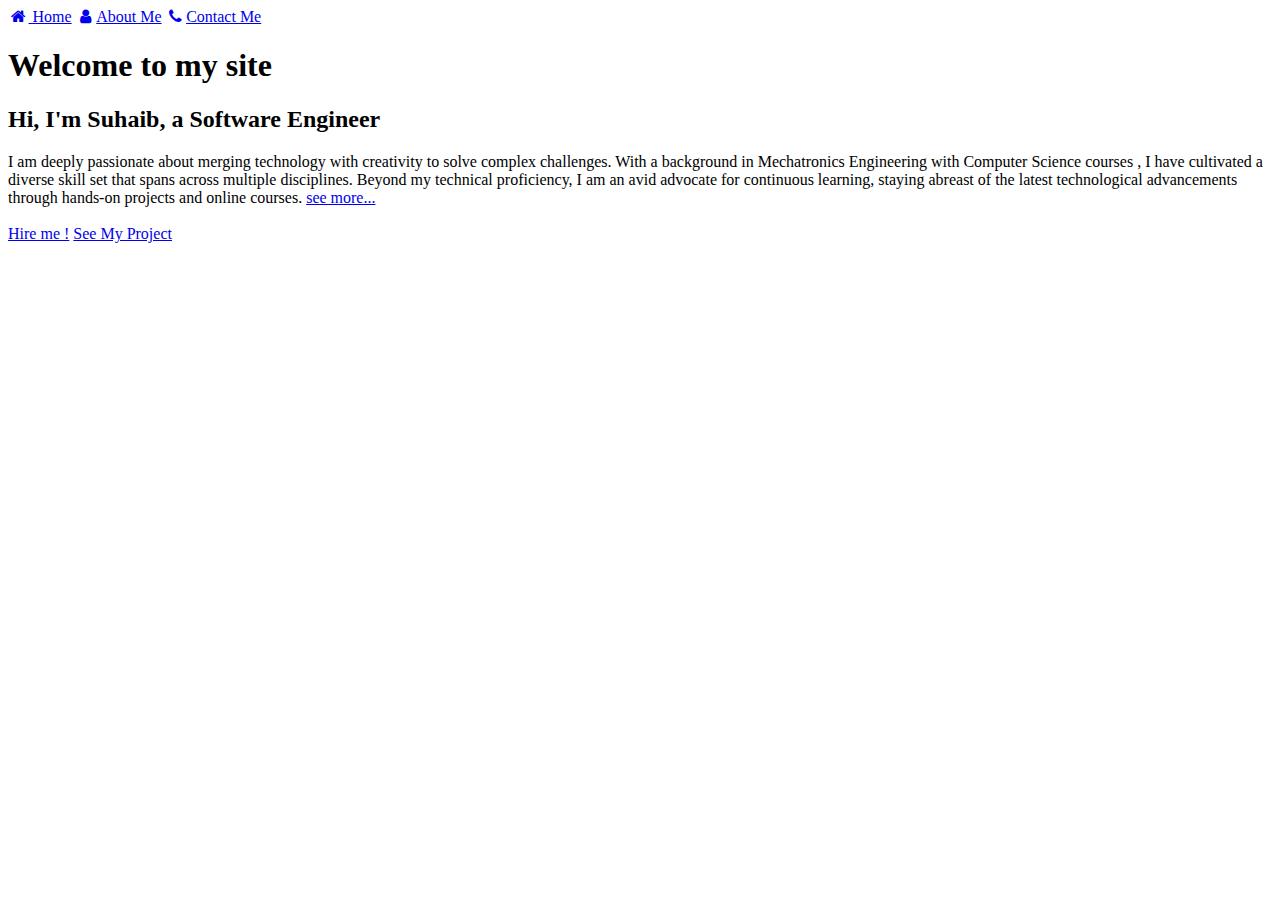
==== index.html @ 7b4c201b "Add files via upload" ====
<!DOCTYPE html>
<html lang="en">
  <head>
    <meta charset="UTF-8" />
    <meta name="viewport" content="width=device-width, initial-scale=1.0" />
    <title>Document</title>
    <link rel="preconnect" href="https://fonts.googleapis.com" />
    <link rel="preconnect" href="https://fonts.gstatic.com" crossorigin />
    <link
      href="https://fonts.googleapis.com/css2?family=Poppins:wght@400;800&display=swap"
      rel="stylesheet"
    />
    <link rel="stylesheet" href="css/styles.css" />
    <link
      rel="stylesheet"
      href="https://cdnjs.cloudflare.com/ajax/libs/font-awesome/4.7.0/css/font-awesome.min.css"
    />
  </head>
  <body>
    <nav class="nav_bar">
      <a class="active" href="#"><i class="fa fa-fw fa-home"></i> Home</a>
      <a href="#"><i class="fa fa-fw fa-user"></i>About Me</a>
      <a href="#"><i class="fa fa-fw fa-phone"></i>Contact Me</a>
    </nav>
    <section>
      <div class="container grid grid--1x2">
        <div class="hero__content">
          <h1>Welcome to my site</h1>

          <h2>
            Hi, I'm Suhaib, a Software
            <span class="text__highlight">Engineer</span>
          </h2>
          <article>
            I am deeply passionate about merging technology with creativity to
            solve complex challenges. With a background in Mechatronics
            Engineering with Computer Science courses , I have cultivated a
            diverse skill set that spans across multiple disciplines. Beyond my
            technical proficiency, I am an avid advocate for continuous
            learning, staying abreast of the latest technological advancements
            through hands-on projects and online courses.
            <a href="#">see more...</a>
          </article>
        </div>
        <div class="image__shadow">
          <img class="hero__image" src="images/me.jpg" alt="" />
        </div>
      </div>
      <footer class="container">
        <a href="#" class="btn btn--primary">Hire me !</a>
        <a href="#" class="btn btn--outline">See My Project</a>
      </footer>
    </section>
  </body>
</html>
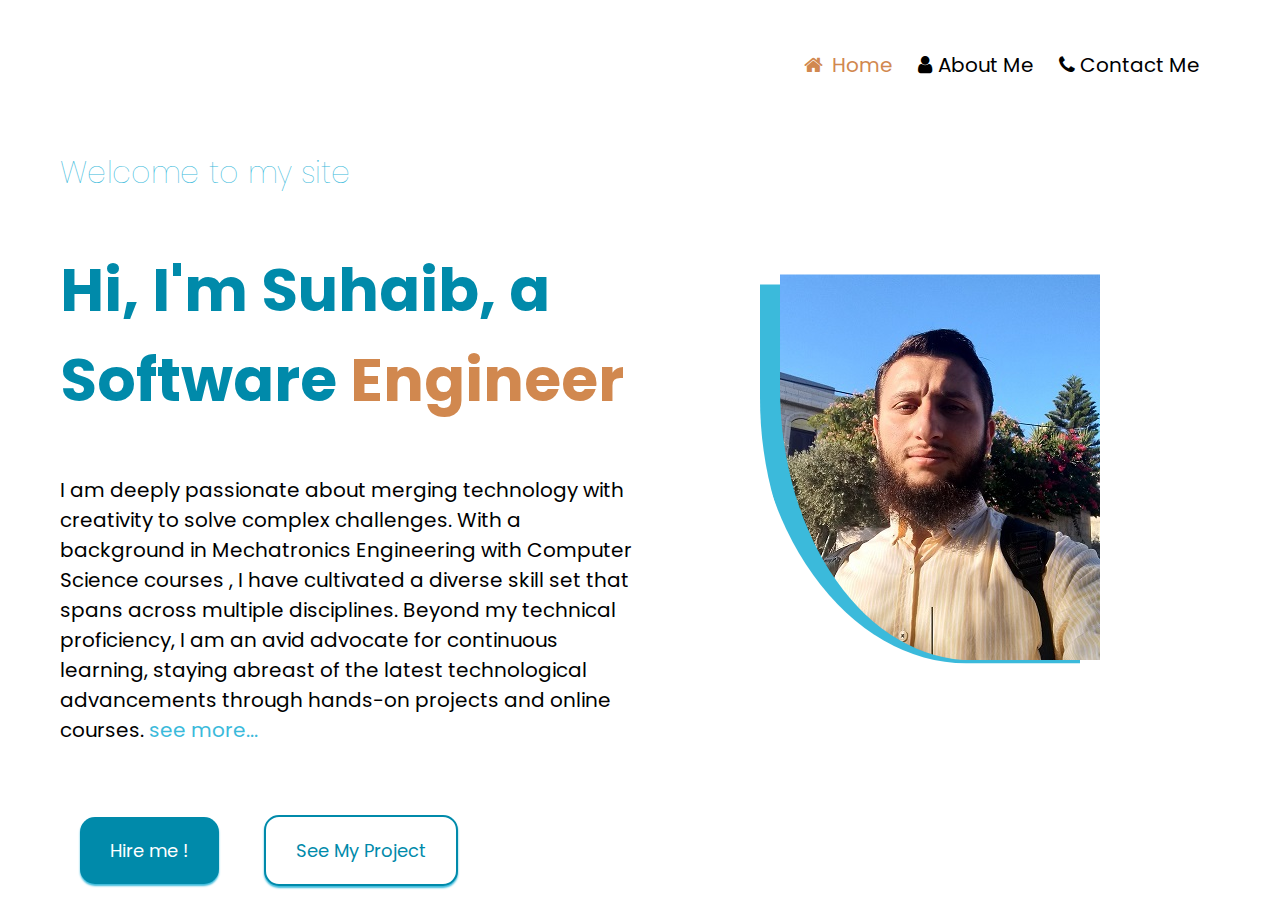
==== commit 9a0033a2: "Update index.html" ====
--- a/index.html
+++ b/index.html
@@ -10,7 +10,7 @@
       href="https://fonts.googleapis.com/css2?family=Poppins:wght@400;800&display=swap"
       rel="stylesheet"
     />
-    <link rel="stylesheet" href="css/styles.css" />
+    <link rel="stylesheet" href="styles.css" />
     <link
       rel="stylesheet"
       href="https://cdnjs.cloudflare.com/ajax/libs/font-awesome/4.7.0/css/font-awesome.min.css"
@@ -43,7 +43,7 @@
           </article>
         </div>
         <div class="image__shadow">
-          <img class="hero__image" src="images/me.jpg" alt="" />
+          <img class="hero__image" src="me.jpg" alt="" />
         </div>
       </div>
       <footer class="container">
--- a/styles.css
+++ b/styles.css
@@ -0,0 +1,146 @@
+:root{
+    --color-primary:#008AAA;
+    --color-secondary:#3BBADB;
+    --color-accent:#D1884F;
+    --color-body:#000;
+}
+
+html{
+    font-size: 62.5%;                        /*to make 1 rem =10px*/
+}
+body{
+    font-family: Poppins,sans-serif;
+    font-size: 2.5rem;
+    line-height:1.5;
+    color:var(--color-body)    
+}
+h1{
+    color: var(--color-secondary);
+    font-size: 3rem;
+    font-weight: lighter;
+}
+
+
+h2{
+    color: var(--color-primary);
+    font-size: 5rem;
+}
+@media screen and (min-width: 1024px) {
+    body{
+        font-size: 2rem;
+    }
+    h1{
+        font-size: 2.5 rem;
+    }
+    h2{
+        font-size: 6rem;
+    }
+}
+.text__highlight{
+    color: var(--color-accent);
+}
+article > a{
+    color: var(--color-secondary);
+    text-decoration: none;
+}
+
+/* Grids */
+.grid{
+    display: grid;
+    justify-content: center;
+}
+@media screen and (min-width:768px) {
+    .grid--1x2{
+        grid-template-columns: 1fr 1fr;
+    }
+}
+/*Buttons*/
+.btn{
+    border-radius: 15px;
+    cursor: pointer;
+    font-size: 1.8rem;
+    font-weight :400;
+    margin: 2rem;
+    padding:2rem 3rem;
+   text-decoration: none;
+   display:flex;
+   justify-content: center;
+   box-shadow: 0px 2px 2px var(--color-secondary);
+   
+}
+.btn--primary{
+    background-color: var(--color-primary);
+    color: #fff;
+   
+}
+.btn--outline{
+    background-color: #fff;
+    border: 2px solid var(--color-primary);
+    color: var(--color-primary);
+    
+}
+@media screen and (min-width:768px) {
+    .btn{
+        display: inline-flex;
+        justify-content: start;
+    }
+}
+/*Blocks*/
+.container{
+    max-width: 1160px;
+    margin: 0 auto;
+    margin-top: 50px;
+
+}
+
+/*NAVBAR*/
+.nav_bar{
+    max-width: 1160px;
+    margin: 0 auto;
+    margin-top: 50px;
+   list-style: none;
+   display: list-item;
+   
+
+}
+.nav_bar > a{
+   color: var(--color-bodyy);
+   text-decoration: none;
+   padding: 0rem 2rem 0rem 0rem;
+  display: list-item;
+}
+.fa-fw{
+    align-self: center;  /* To center icons*/
+}
+
+@media screen and (min-width: 768px) {
+    .nav_bar  {
+      display: flex;
+      justify-content: right;
+      
+    }
+ 
+  }
+  .nav_bar .active{
+    color: var(--color-accent);
+  }
+  .fa-home{
+    color: var(--color-accent); /* icon color*/
+  }
+
+/*Hero*/
+.hero__image{
+    place-self: center;
+    align-self: center;
+    margin-left: 20px;
+    
+    clip-path: inset(15% 0 0 0 round 0% 0% 0% 60%);
+
+}
+.image__shadow
+{
+    place-self: center;
+    padding: 2rem 1rem;
+    filter: drop-shadow(-20px 10px  var(--color-secondary));
+    clip-path: inset(0 0 5% 0 round 0% 0% 0% 60%);
+}